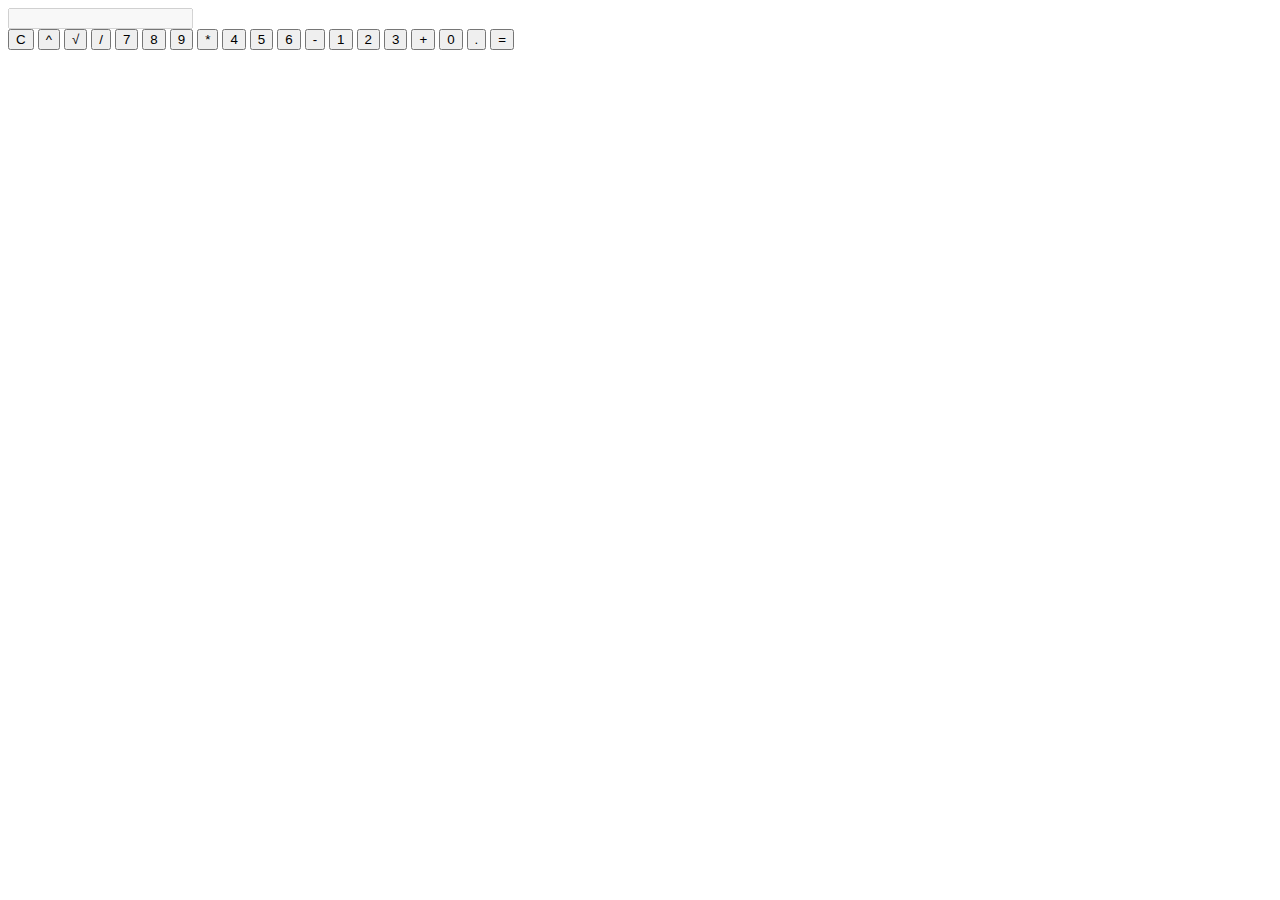
==== index.html @ 6b03be47 "." ====
<!DOCTYPE html>
<html lang="pt-BR">
<head>
    <meta charset="UTF-8">
    <meta name="viewport" content="width=device-width, initial-scale=1.0">
    <title>Calculadora Avançada</title>
    <link rel="stylesheet" href="styles.css">
</head>
<body>
    <div class="calculator">
        <input type="text" class="display" id="display" disabled>
        <div class="buttons">
            <button onclick="clearDisplay()">C</button>
            <button onclick="appendToDisplay('^')">^</button>
            <button onclick="appendToDisplay('sqrt(')">√</button>
            <button class="operator" onclick="appendToDisplay('/')">/</button>
            <button onclick="appendToDisplay('7')">7</button>
            <button onclick="appendToDisplay('8')">8</button>
            <button onclick="appendToDisplay('9')">9</button>
            <button class="operator" onclick="appendToDisplay('*')">*</button>
            <button onclick="appendToDisplay('4')">4</button>
            <button onclick="appendToDisplay('5')">5</button>
            <button onclick="appendToDisplay('6')">6</button>
            <button class="operator" onclick="appendToDisplay('-')">-</button>
            <button onclick="appendToDisplay('1')">1</button>
            <button onclick="appendToDisplay('2')">2</button>
            <button onclick="appendToDisplay('3')">3</button>
            <button class="operator" onclick="appendToDisplay('+')">+</button>
            <button onclick="appendToDisplay('0')">0</button>
            <button onclick="appendToDisplay('.')">.</button>
            <button onclick="calculate()">=</button>
        </div>
    </div>
    <script src="script.js"></script>
</body>
</html>
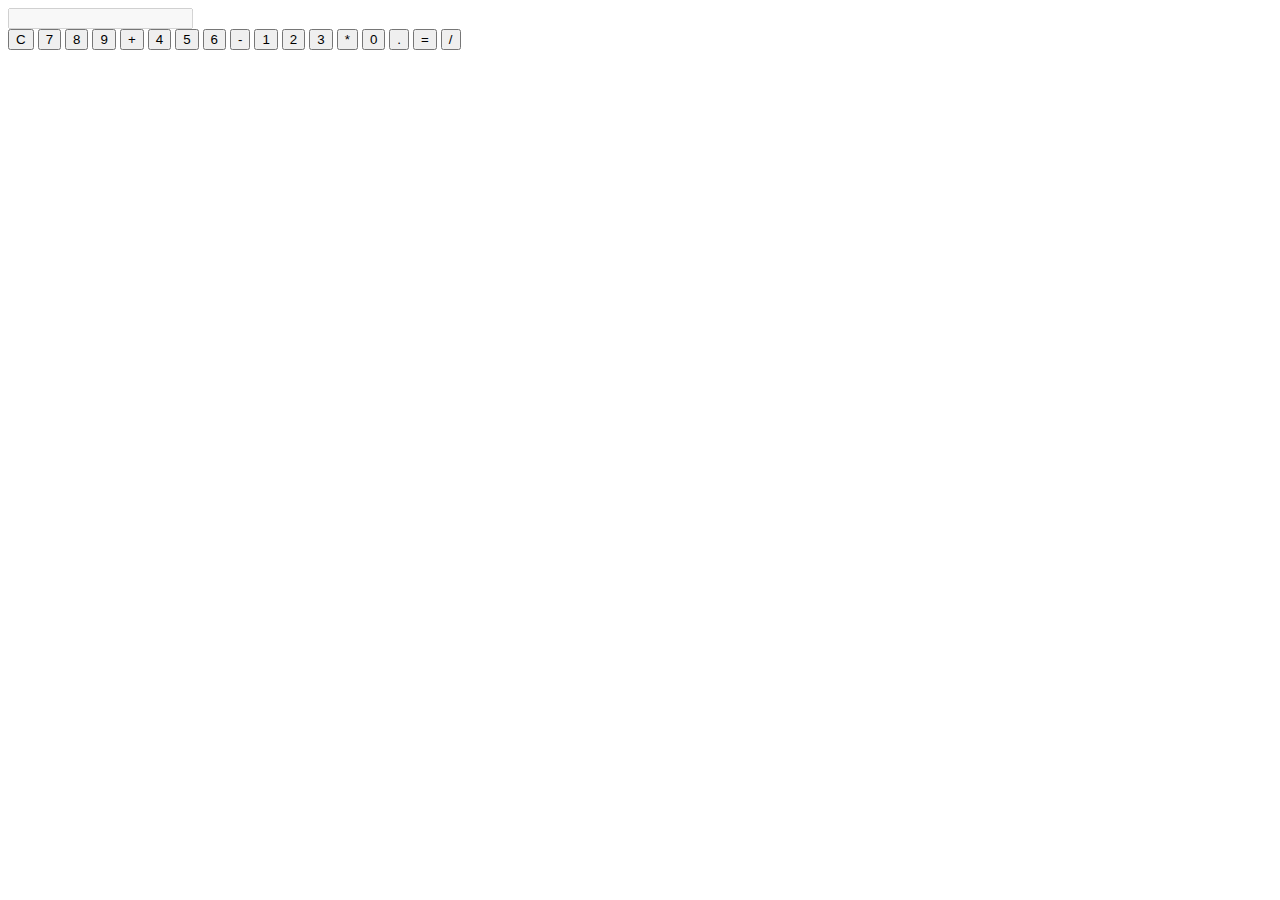
==== commit 3a005aa8: "mm" ====
--- a/index.html
+++ b/index.html
@@ -3,21 +3,18 @@
 <head>
     <meta charset="UTF-8">
     <meta name="viewport" content="width=device-width, initial-scale=1.0">
-    <title>Calculadora Avançada</title>
+    <title>Calculadora Simples</title>
     <link rel="stylesheet" href="styles.css">
 </head>
 <body>
     <div class="calculator">
-        <input type="text" class="display" id="display" disabled>
+        <input type="text" id="display" class="display" disabled>
         <div class="buttons">
             <button onclick="clearDisplay()">C</button>
-            <button onclick="appendToDisplay('^')">^</button>
-            <button onclick="appendToDisplay('sqrt(')">√</button>
-            <button class="operator" onclick="appendToDisplay('/')">/</button>
             <button onclick="appendToDisplay('7')">7</button>
             <button onclick="appendToDisplay('8')">8</button>
             <button onclick="appendToDisplay('9')">9</button>
-            <button class="operator" onclick="appendToDisplay('*')">*</button>
+            <button class="operator" onclick="appendToDisplay('+')">+</button>
             <button onclick="appendToDisplay('4')">4</button>
             <button onclick="appendToDisplay('5')">5</button>
             <button onclick="appendToDisplay('6')">6</button>
@@ -25,10 +22,11 @@
             <button onclick="appendToDisplay('1')">1</button>
             <button onclick="appendToDisplay('2')">2</button>
             <button onclick="appendToDisplay('3')">3</button>
-            <button class="operator" onclick="appendToDisplay('+')">+</button>
+            <button class="operator" onclick="appendToDisplay('*')">*</button>
             <button onclick="appendToDisplay('0')">0</button>
             <button onclick="appendToDisplay('.')">.</button>
             <button onclick="calculate()">=</button>
+            <button class="operator" onclick="appendToDisplay('/')">/</button>
         </div>
     </div>
     <script src="script.js"></script>
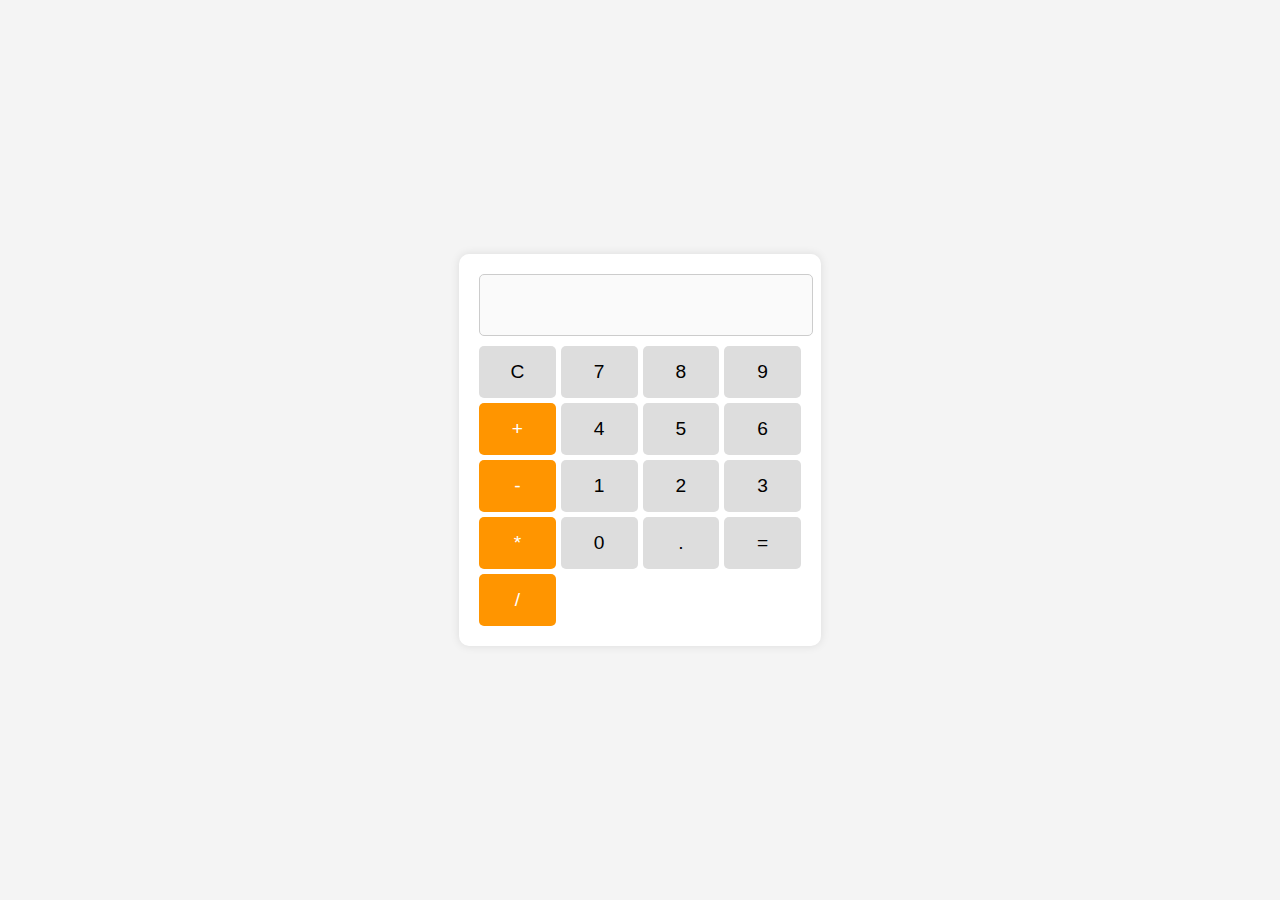
==== commit 0feb9e21: ".." ====
--- a/index.html
+++ b/index.html
@@ -4,7 +4,7 @@
     <meta charset="UTF-8">
     <meta name="viewport" content="width=device-width, initial-scale=1.0">
     <title>Calculadora Simples</title>
-    <link rel="stylesheet" href="styles.css">
+    <link rel="stylesheet" href="style.css">
 </head>
 <body>
     <div class="calculator">
@@ -29,6 +29,6 @@
             <button class="operator" onclick="appendToDisplay('/')">/</button>
         </div>
     </div>
-    <script src="script.js"></script>
+    <script src="java.js"></script>
 </body>
 </html>--- a/style.css
+++ b/style.css
@@ -0,0 +1,56 @@
+body {
+    font-family: Arial, sans-serif;
+    display: flex;
+    justify-content: center;
+    align-items: center;
+    height: 100vh;
+    background-color: #f4f4f4;
+    margin: 0;
+}
+
+.calculator {
+    background: #fff;
+    padding: 20px;
+    border-radius: 10px;
+    box-shadow: 0 0 10px rgba(0, 0, 0, 0.1);
+    text-align: center;
+}
+
+.display {
+    width: 100%;
+    height: 50px;
+    font-size: 1.5em;
+    text-align: right;
+    margin-bottom: 10px;
+    padding: 5px;
+    border: 1px solid #ccc;
+    border-radius: 5px;
+}
+
+.buttons {
+    display: grid;
+    grid-template-columns: repeat(4, 1fr);
+    gap: 5px;
+}
+
+button {
+    padding: 15px;
+    font-size: 1.2em;
+    border: none;
+    cursor: pointer;
+    background: #ddd;
+    border-radius: 5px;
+}
+
+button:active {
+    background: #bbb;
+}
+
+.operator {
+    background: #ff9500;
+    color: white;
+}
+
+.operator:active {
+    background: #cc7700;
+}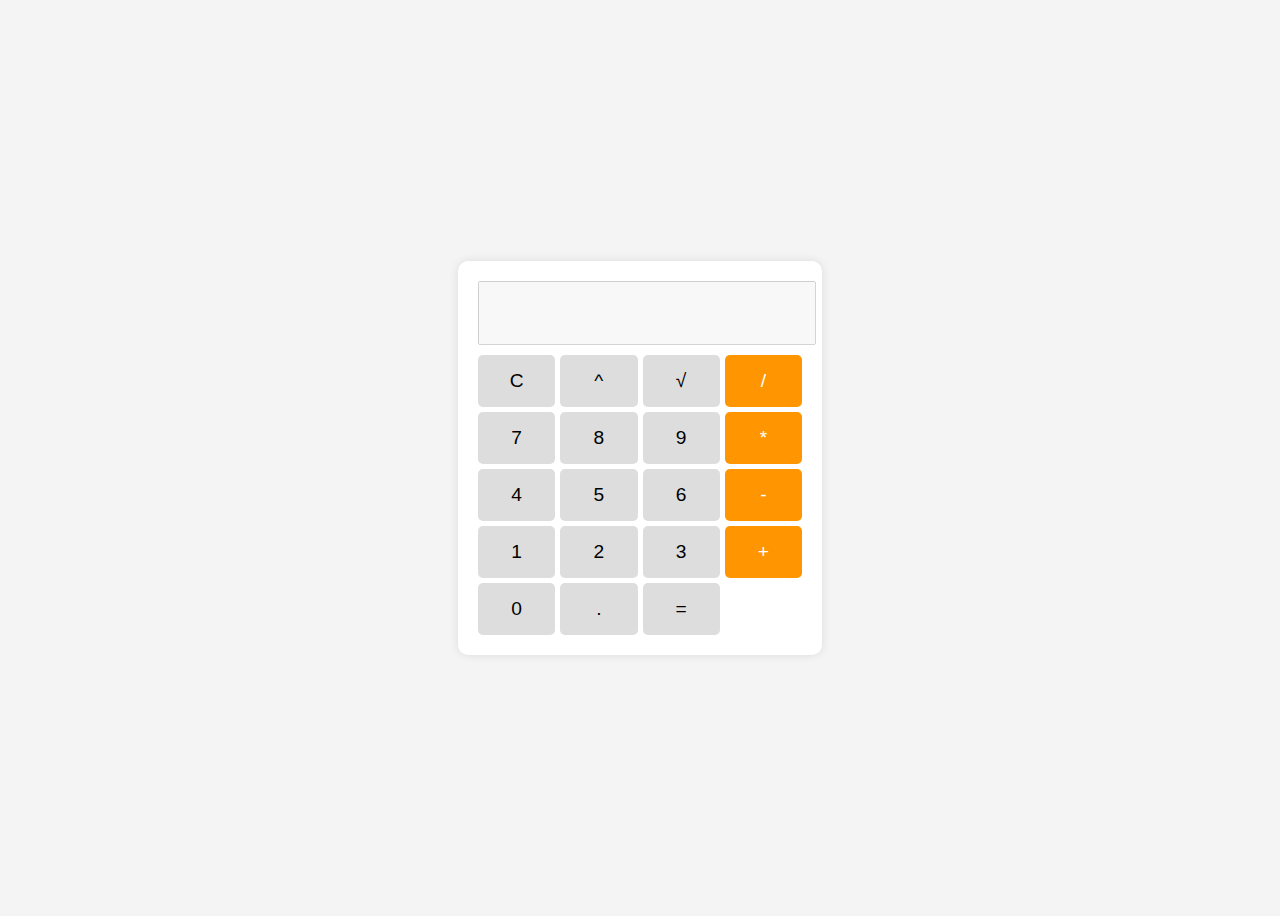
==== commit fcc64b97: "kkk" ====
--- a/index.html
+++ b/index.html
@@ -3,18 +3,21 @@
 <head>
     <meta charset="UTF-8">
     <meta name="viewport" content="width=device-width, initial-scale=1.0">
-    <title>Calculadora Simples</title>
+    <title>Calculadora Avançada</title>
     <link rel="stylesheet" href="style.css">
 </head>
 <body>
     <div class="calculator">
-        <input type="text" id="display" class="display" disabled>
+        <input type="text" class="display" id="display" disabled>
         <div class="buttons">
             <button onclick="clearDisplay()">C</button>
+            <button onclick="appendToDisplay('^')">^</button>
+            <button onclick="appendToDisplay('sqrt(')">√</button>
+            <button class="operator" onclick="appendToDisplay('/')">/</button>
             <button onclick="appendToDisplay('7')">7</button>
             <button onclick="appendToDisplay('8')">8</button>
             <button onclick="appendToDisplay('9')">9</button>
-            <button class="operator" onclick="appendToDisplay('+')">+</button>
+            <button class="operator" onclick="appendToDisplay('*')">*</button>
             <button onclick="appendToDisplay('4')">4</button>
             <button onclick="appendToDisplay('5')">5</button>
             <button onclick="appendToDisplay('6')">6</button>
@@ -22,11 +25,10 @@
             <button onclick="appendToDisplay('1')">1</button>
             <button onclick="appendToDisplay('2')">2</button>
             <button onclick="appendToDisplay('3')">3</button>
-            <button class="operator" onclick="appendToDisplay('*')">*</button>
+            <button class="operator" onclick="appendToDisplay('+')">+</button>
             <button onclick="appendToDisplay('0')">0</button>
             <button onclick="appendToDisplay('.')">.</button>
             <button onclick="calculate()">=</button>
-            <button class="operator" onclick="appendToDisplay('/')">/</button>
         </div>
     </div>
     <script src="java.js"></script>
--- a/style.css
+++ b/style.css
@@ -5,9 +5,7 @@
     align-items: center;
     height: 100vh;
     background-color: #f4f4f4;
-    margin: 0;
 }
-
 .calculator {
     background: #fff;
     padding: 20px;
@@ -15,7 +13,6 @@
     box-shadow: 0 0 10px rgba(0, 0, 0, 0.1);
     text-align: center;
 }
-
 .display {
     width: 100%;
     height: 50px;
@@ -23,16 +20,12 @@
     text-align: right;
     margin-bottom: 10px;
     padding: 5px;
-    border: 1px solid #ccc;
-    border-radius: 5px;
 }
-
 .buttons {
     display: grid;
     grid-template-columns: repeat(4, 1fr);
     gap: 5px;
 }
-
 button {
     padding: 15px;
     font-size: 1.2em;
@@ -41,16 +34,13 @@
     background: #ddd;
     border-radius: 5px;
 }
-
 button:active {
     background: #bbb;
 }
-
 .operator {
     background: #ff9500;
     color: white;
 }
-
 .operator:active {
     background: #cc7700;
-}+}
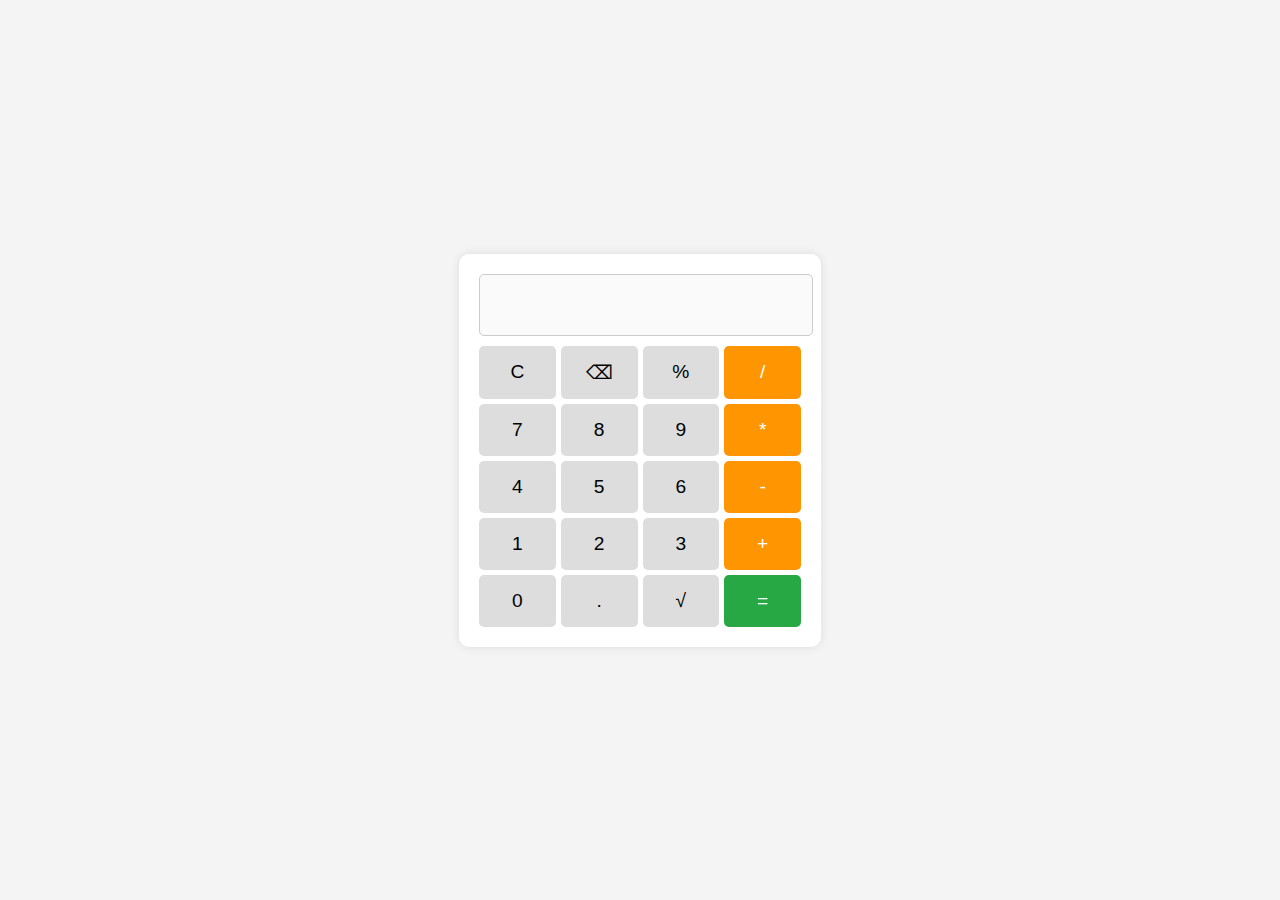
==== commit 22dbfd24: "jj" ====
--- a/index.html
+++ b/index.html
@@ -8,29 +8,34 @@
 </head>
 <body>
     <div class="calculator">
-        <input type="text" class="display" id="display" disabled>
+        <input type="text" id="display" class="display" disabled>
         <div class="buttons">
             <button onclick="clearDisplay()">C</button>
-            <button onclick="appendToDisplay('^')">^</button>
-            <button onclick="appendToDisplay('sqrt(')">√</button>
+            <button onclick="deleteLast()">⌫</button>
+            <button onclick="appendToDisplay('%')">%</button>
             <button class="operator" onclick="appendToDisplay('/')">/</button>
+
             <button onclick="appendToDisplay('7')">7</button>
             <button onclick="appendToDisplay('8')">8</button>
             <button onclick="appendToDisplay('9')">9</button>
             <button class="operator" onclick="appendToDisplay('*')">*</button>
+
             <button onclick="appendToDisplay('4')">4</button>
             <button onclick="appendToDisplay('5')">5</button>
             <button onclick="appendToDisplay('6')">6</button>
             <button class="operator" onclick="appendToDisplay('-')">-</button>
+
             <button onclick="appendToDisplay('1')">1</button>
             <button onclick="appendToDisplay('2')">2</button>
             <button onclick="appendToDisplay('3')">3</button>
             <button class="operator" onclick="appendToDisplay('+')">+</button>
+
             <button onclick="appendToDisplay('0')">0</button>
             <button onclick="appendToDisplay('.')">.</button>
-            <button onclick="calculate()">=</button>
+            <button onclick="appendToDisplay('Math.sqrt(')">√</button>
+            <button class="equal" onclick="calculate()">=</button>
         </div>
     </div>
     <script src="java.js"></script>
 </body>
-</html>+</html>
--- a/style.css
+++ b/style.css
@@ -5,7 +5,9 @@
     align-items: center;
     height: 100vh;
     background-color: #f4f4f4;
+    margin: 0;
 }
+
 .calculator {
     background: #fff;
     padding: 20px;
@@ -13,6 +15,7 @@
     box-shadow: 0 0 10px rgba(0, 0, 0, 0.1);
     text-align: center;
 }
+
 .display {
     width: 100%;
     height: 50px;
@@ -20,12 +23,16 @@
     text-align: right;
     margin-bottom: 10px;
     padding: 5px;
+    border: 1px solid #ccc;
+    border-radius: 5px;
 }
+
 .buttons {
     display: grid;
     grid-template-columns: repeat(4, 1fr);
     gap: 5px;
 }
+
 button {
     padding: 15px;
     font-size: 1.2em;
@@ -33,14 +40,27 @@
     cursor: pointer;
     background: #ddd;
     border-radius: 5px;
+    transition: 0.2s;
 }
-button:active {
+
+button:hover {
     background: #bbb;
 }
+
 .operator {
     background: #ff9500;
     color: white;
 }
-.operator:active {
+
+.operator:hover {
     background: #cc7700;
 }
+
+.equal {
+    background: #28a745;
+    color: white;
+}
+
+.equal:hover {
+    background: #1e7e34;
+}
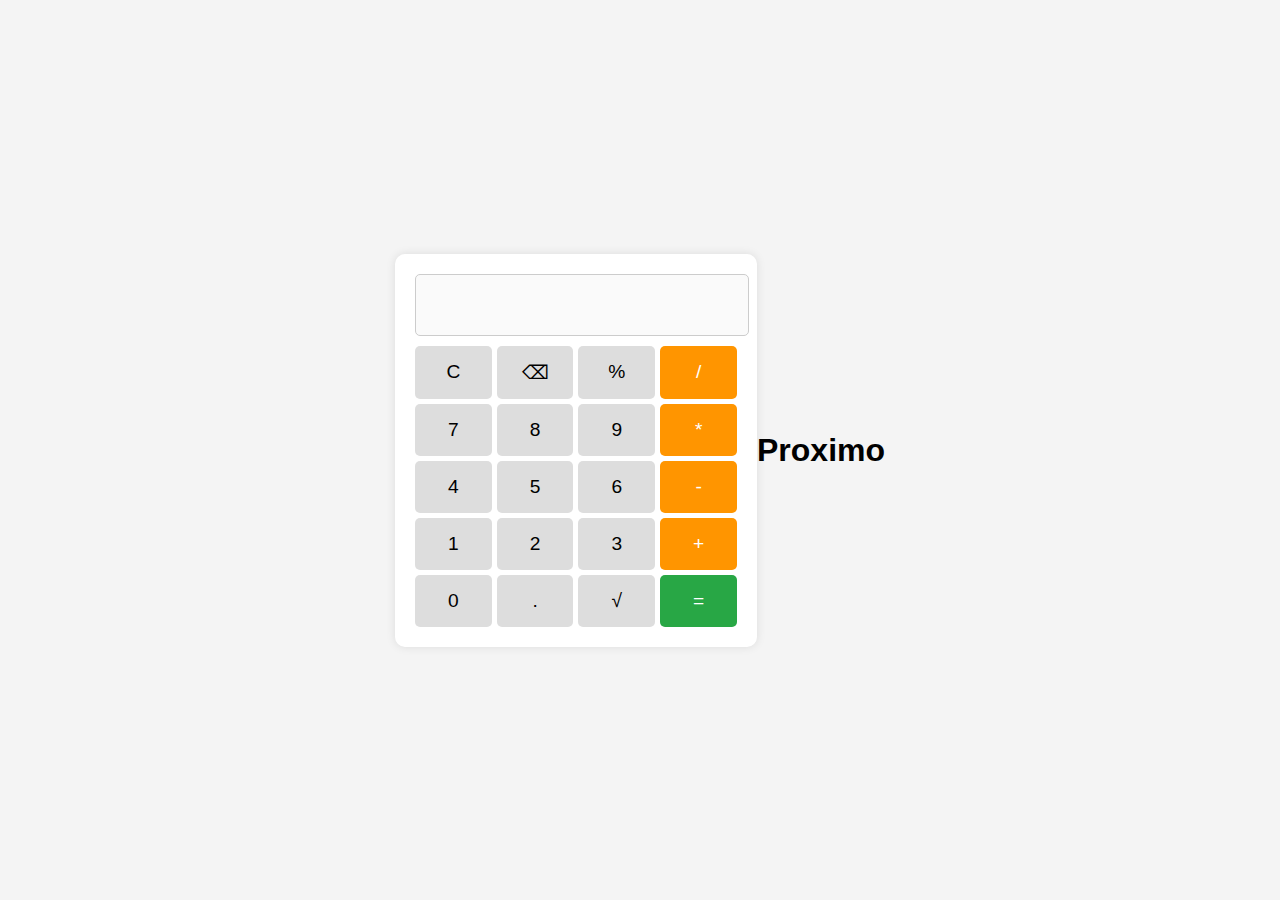
==== commit 4b430d10: "jh" ====
--- a/index.html
+++ b/index.html
@@ -37,5 +37,7 @@
         </div>
     </div>
     <script src="java.js"></script>
+
+    <h1 class="proximo">Proximo</h1>
 </body>
 </html>
--- a/style.css
+++ b/style.css
@@ -64,3 +64,8 @@
 .equal:hover {
     background: #1e7e34;
 }
+
+.proximo{
+border-bottom: #1e7e34 10px 10px 10px 10px;
+
+}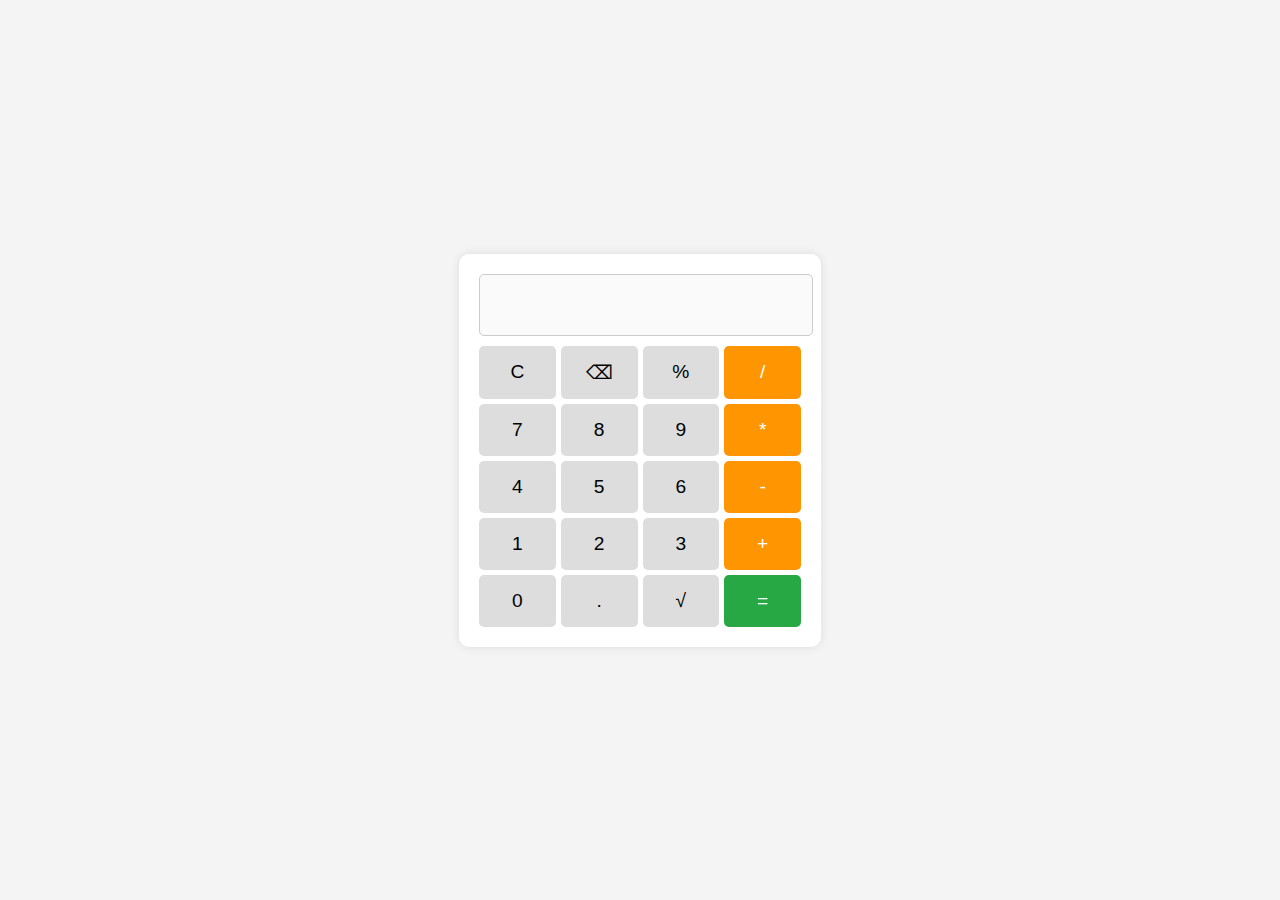
==== commit 33d6e858: "j" ====
--- a/index.html
+++ b/index.html
@@ -38,6 +38,6 @@
     </div>
     <script src="java.js"></script>
 
-    <h1 class="proximo">Proximo</h1>
+   
 </body>
 </html>
--- a/style.css
+++ b/style.css
@@ -65,7 +65,3 @@
     background: #1e7e34;
 }
 
-.proximo{
-border-bottom: #1e7e34 10px 10px 10px 10px;
-
-}